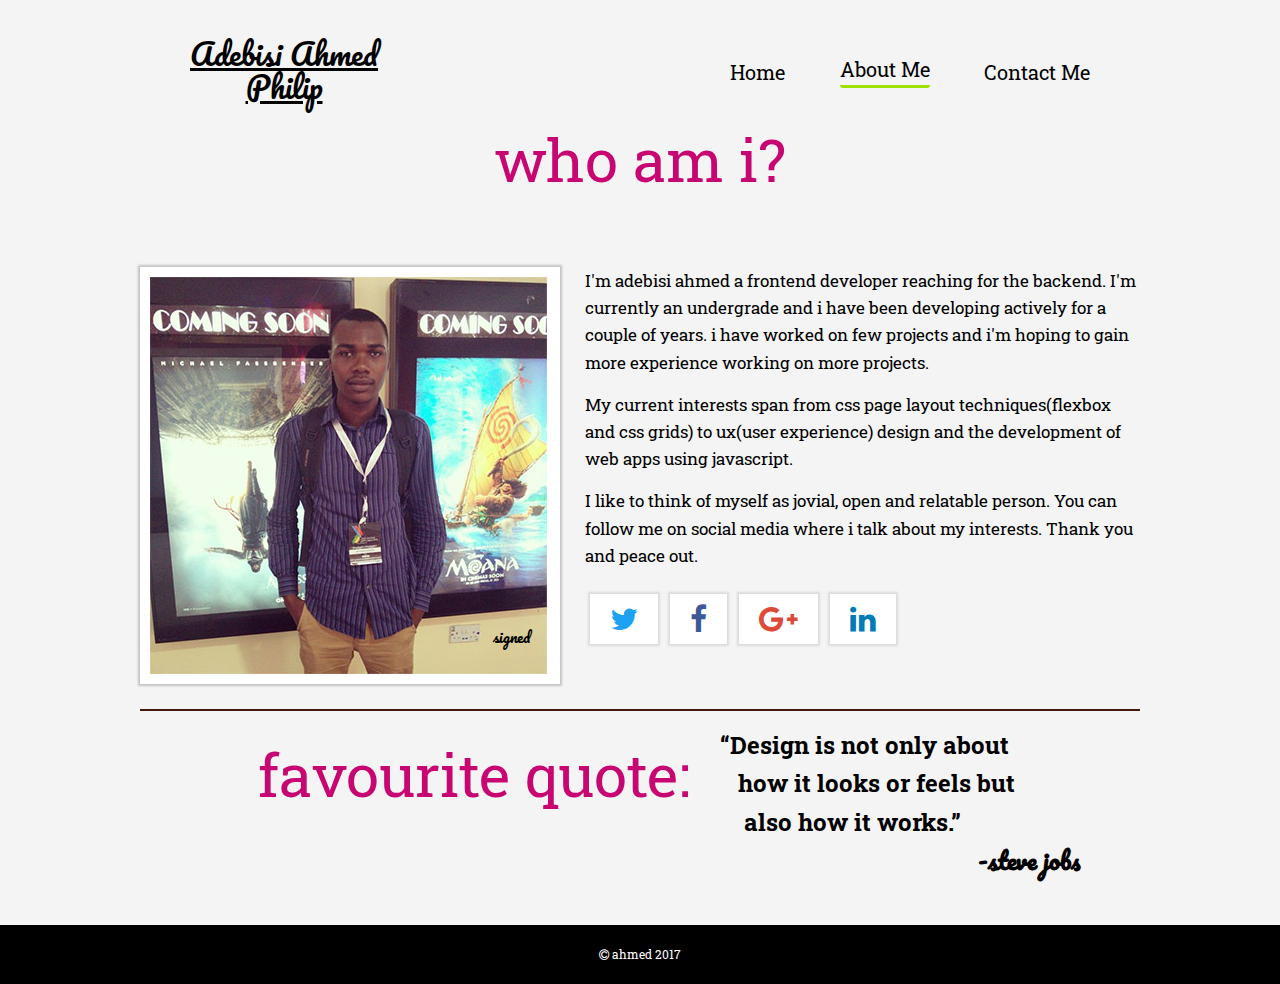
==== about.html @ 214d4275 "initial commit" ====
<!Doctype>
<html>

<head>
    <title>Adebisi Ahmed | About Me</title>
    <meta charset="utf-8">
    <meta name="viewport" content="width=device-width, initial-scale=1">
    <link rel="stylesheet" type="text/css" href="https://maxcdn.bootstrapcdn.com/font-awesome/4.7.0/css/font-awesome.min.css">
    <link rel="stylesheet" type="text/css" href="css/base.css" />
    <link href="https://fonts.googleapis.com/css?family=Pacifico" rel="stylesheet">
    <link href="https://fonts.googleapis.com/css?family=Roboto+Slab" rel="stylesheet">
</head>

<body>

    <div class="wrapper container">
        <header class="main-header">
            <div class="wrapper">
                <h1 class="logo"><a href="index.html">adebisi ahmed<span class="newline">philip</span></a></h1>

                <ul role="navigation">
                    <li><a href="index.html">Home</a></li>
                    <li class="active"><a href="about.html">About Me</a></li>
                    <li><a href="Contact.html">Contact Me</a></li>
                </ul>
            </div>
        </header>
        <h1 class="main-heading">who am i?</h1>

        <section class="about-me-content clearfix">
            <div class="picture">
                <img class="scaled" src="images/me.jpg" />
                <div class="original">
                    <p>signed</p>
                </div>
            </div>
            <div class="text-about-me">
                <p>I'm adebisi ahmed a frontend developer reaching for the backend. I'm currently an undergrade and i have been developing actively for a couple of years. i have worked on few projects and i'm hoping to gain more experience working on more projects.</p>
                <p>My current interests span from css page layout techniques(flexbox and css grids) to ux(user experience) design and the development of web apps using javascript.</p>
                <p>I like to think of myself as jovial, open and relatable person. You can follow me on social media where i talk about my interests. Thank you and peace out.</p>
                <div class="personal-socials">
                    <a href="http://twitter.com/Ade_phil"><i class="fa fa-twitter"></i></a>
                    <a href="https://web.facebook.com/ahmedphilip.adebisi"><i class="fa fa-facebook"></i></a>
                    <a href=""><i class="fa fa-google-plus"></i></a>
                    <a href="https://www.linkedin.com/in/ahmed-adebisi-539355124"><i class="fa fa-linkedin"></i></a>
                </div>
            </div>

        </section>
        <div class="hr"></div>

        <div class="favourite-quote clearfix">
            <div class="favourite-text">
                <p>favourite quote:</p>
            </div>
            <div class="favourite-quote-text">
                <p>“Design is not only about
                    <br>&nbsp;&nbsp;&nbsp;how it looks or feels but
                    <br> &nbsp;&nbsp;&nbsp;&nbsp;also how it works.”<a href="https://en.wikipedia.org/wiki/Steve_Jobs" class="author">&#45;steve jobs</a></p>
            </div>
        </div>
    </div>

    <footer>
        <i class="fa fa-copyright"></i>
        <span>ahmed 2017</span>
    </footer>
</body>

</html>
---- css/base.css ----
/* RESET */

html,
body,
div,
span,
applet,
object,
iframe,
h1,
h2,
h3,
h4,
h5,
h6,
p,
blockquote,
pre,
a,
abbr,
acronym,
address,
big,
cite,
code,
del,
dfn,
em,
img,
ins,
kbd,
q,
s,
samp,
small,
strike,
strong,
sub,
sup,
tt,
var,
b,
u,
i,
center,
dl,
dt,
dd,
ol,
ul,
li,
fieldset,
form,
label,
legend,
table,
caption,
tbody,
tfoot,
thead,
tr,
th,
td,
article,
aside,
canvas,
details,
embed,
figure,
figcaption,
footer,
header,
hgroup,
menu,
nav,
output,
ruby,
section,
summary,
time,
mark,
audio,
video {
    margin: 0;
    padding: 0;
    border: 0;
    font: inherit;
    font-size: 100%;
}
article,
aside,
details,
figcaption,
figure,
footer,
header,
hgroup,
menu,
nav,
section {
    display: block;
}
ul {
    list-style: none;
}
blockquote,
q {
    quotes: none;
}
blockquote:before,
blockquote:after,
q:before,
q:after {
    content: '';
    content: none;
}
table {
    border-collapse: collapse;
    border-spacing: 0;
}
html {
    box-sizing: border-box;
}
*,
*:before,
*:after {
    box-sizing: inherit;
}
html {
    font-size: 62.5%;
}
body {
    font-size: 1.6rem;
    line-height: 1.6;
}
h1 {
    font-size: 3rem;
}
h2 {
    font-size: 2.6rem;
    margin-bottom: 15px;
}
h3 {
    font-size: 2.2rem;
    margin-bottom: 15px;
}
a {
    text-decoration: underline;
    color: inherit;
}
p {
    display: block;
    margin-bottom: 1.5rem;
}

/* Added settings */

.wrapper {
    margin: 0 auto;
    width: 90%;
    max-width: 1000px;
}
body {
    font-family: 'roboto slab';
    font-size: 1.5rem;
    background-color: #f4f4f4;
}

/* footer */

footer {
    background-color: #000;
    padding: 20px 0;
    text-align: center;
    color: #fff;
    font-size: 1.2rem;
    font-family: 'roboto slab';
}
.container {
    min-height: calc(100vh - 59px);
}
.clearfix:after {
    content: "";
    display: table;
    clear: both;
}
img,
embed,
object,
video {
    max-width: 100%;
}


/*Navigation*/

/* navigation */
ul{
    min-width: 40%;
    display:flex;
    flex-wrap: nowrap;
    justify-content: space-between;
    align-items: flex-end;
}
ul a{
    display: block;
    text-decoration: none;
    font-size: 2rem;   
}
ul a:hover, .socials a:hover{
    color: #666;
}
.active{
    border-bottom: 3px solid #9ee300 ;
    border-bottom-right-radius: 3px;
    border-bottom-left-radius: 3px;
    border-top-right-radius: 3px;
    border-top-left-radius: 3px;
    
}
/*.active a:hover{
    cursor:default;
    color: #000;
}*/

/* header */
header .wrapper {
    display: flex;
    justify-content: space-between;
    align-items: center;
}

.main-header{
    margin-top: 30px;
    margin-bottom: 30px;
}

.logo{
    font-family: pacifico;
    text-transform: capitalize;
}
.logo span{
    display: block;
    margin-top: -15px;
    text-align: center;
}
.newline{
    display: block;
    margin-top: -15px;
    text-align: center;
}

/* navigation media query */
@media (max-width:789px){
    header .wrapper{
        display: block;
        font-size: 4.8rem;
    }
    ul{
        margin-top: 15px;
        width: 100%;
        justify-content: space-around;
    }
    ul a{
        font-size: 1.6rem;
    }
    .logo{
        text-align: center;
    }
    h1{
        font-size:2.8rem;
    }
}

/*Hire me form*/
.hire-me {
    padding: 1.5rem;
    margin: 10px 0;
    background-color: #252525;
    color: #fff;
    max-width: 450px;
    margin-right: auto;
    margin-left: auto;
    box-shadow: rgba(0, 0, 0, 0.2) 0 0 3px 2px;
    position: relative;
}
form {
    display: block;
    width: 100%;
    max-width: 350px;
    margin: 0 auto;
}
form > div {
    margin-bottom: 12px;
}
.hire-me-text {
    font-family: pacifico;
    font-size: 3rem;
    text-align: center;
    margin-top: 10px;
    padding-top: 10px;
}
label {
    font-weight: bold;
    display: block;
    padding-bottom: 5px;
}
textarea,
input[type="text"],
input[type="email"] {
    padding: 8px 12px;
    border-radius: 10px;
    display: block;
    width: 100%;
    border: none;
    box-shadow: rgba(255, 255, 255, 0.1) 0 0 4px 4px;
    font-size: 1.6rem;
}
.button {
    padding: 12px 10px;
    background-color: #293148;
    color: #fff;
    border: none;
    display: block;
    margin-right: 0;
    cursor: pointer;
    box-shadow: rgba(41, 49, 72, 0.8) 0 0 2px 2px;
    float: right;
    font-weight: bold;
}
textarea:focus,
input[type="text"]:focus,
input[type="email"]:focus,
.button {
    outline: none;
}
textarea {
    margin-top: 25px;
    font-size: 1.8rem;
    font-family: roboto;
}

/* Form top clip */

.circle {
    border-radius: 50%;
    display: inline-block;
    position: absolute;
    text-align: center;
    cursor: pointer;
}
.big-circle {
    width: 40px;
    height: 40px;
    background: #890d19;
    cursor: pointer;
    top: -20px;
    right: calc(50% - 20px);
    border: 0 solid;
}
.small-circle {
    width: 20px;
    height: 20px;
    background: #00a775;
    font-size: 2.2em;
    top: 10px;
    right: calc(50% - 10px);
    box-shadow: rgba(255, 255, 255, 0.1) 0 3px 3px;
}

/*Index page*/
section {
    padding-top: 30px;
}
h2 {
    text-align: center;
    font-size: 3rem;
}


/* banner */

.banner {
    text-align: center;
    position: relative;
    min-height: 500px;
    background-color: rgba(0, 0, 0, 0.40);
    display: flex;
}
.banner::before {
    content: "";
    position: absolute;
    z-index: -1;
    top: 0;
    left: 0;
    right: 0;
    bottom: 0;
    background: url('../images/workspace2.jpg');
    background-size: cover;
    background-position: center;
}
.banner-text {
    width: 450px;
    padding: 3px 15px;
    color: white;
    font-size: 3rem;
    margin: -15px auto;
}
.banner-heading-text {
    font-size: 6.0rem;
    text-align: center;
    font-family: roboto;
    padding: 0 5px;
    margin-left: 20px;
    margin-bottom: 60px;
}

/* Top projects section */

.project-container {
    display: flex;
    justify-content: space-between;
    flex-wrap: wrap;
    margin: 20px auto 10px;
}
.project-container a {
    flex: 1;
    margin-left: 15px;
    text-decoration: none;
    padding: 1rem;
    min-width: 230px;
}
.project-container a:hover {
    box-shadow: rgba(0, 0, 0, 0.3) 0 0 2px 2px;
}
.project-container a:first-child {
    margin-left: 0px;
}

.project-container h3 {
    text-align: center;
}
.icons {
    padding-bottom: 10px;
    display: block;
    height: 200px;
    margin-left: auto;
    margin-right: auto;
}

/* Strength section */

.strength {
    background-color: #45160c;
    color: #fff;
    min-height: 500px;
    position: relative;
    padding-bottom: 10px;
}
.socials {
    width: 350px;
    color: #fff;
    margin: 40px auto 0;
    padding-left: 40px;
}
.socials a {
    text-decoration: none;
    display: inline-block;
    margin-right: 1.2rem;
    padding-left: 10px;
    text-align: center;
}
.socials .fa {
    display: inline-block;
    font-size: 3.6rem;
}
.socials-description {
    display: block;
}
.strength-container {
    display: flex;
    justify-content: space-around;
    flex-wrap: wrap;
    margin: 0 10px;
}
.slider-container {
    width: 400px;
    display: flex;
    flex-wrap: wrap;
    justify-content: space-between;
    margin-bottom: 30px;
    margin-top: 30px;
     cursor: pointer;
}
.slider {
    width: 250px;
    height: 30px;
    transition: 0.8s all linear;
    background-color: #fff;
    position: relative;
}
.motion::after {
    content: attr(data-percent);
    position: absolute;
    color: rgba(0,0,0,0.9);
    font-weight:bold;
    font-size: 1.7rem;
    top: 1px;
    left: 30px;
    opacity: 0;
    transition: 1s 0.1s all ease-in-out;
}
.motion {
    width: 0%;
    height: 30px;
    background: linear-gradient(to right, #78d8ff 50%, #78d8ff 50%) repeat;
    /*   cubic-bezier(.01,.91,.41,.81) ;*/
    transition: 0.9s  all ease-in-out;
}
.slider-container:hover > .slider > .html {
    width: 100%;
}
.slider-container:hover > .slider > .css {
    width: 80%;
}
.slider-container:hover > .slider > .php {
    width: 40%;
}
.slider-container:hover > .slider > .java,
.slider-container:hover > .slider > .javascript,
.slider-container:hover > .slider > .csharp {
    width: 50%;
}

.slider-container:hover .motion::after{
    opacity: 1;
}

.language {
    font-size: 2.4rem;
}

/* media query */
@media (max-width:590px) {
    body {
        font-size: 1.4rem;
    }
    .project-container,
    .project-container a {
        display: block;
    }
    .slider-container .slider {
        width: 150px;
        height: 20px;
    }
    .slider-container {
        width: 268px;
        justify-content: space-between;
    }
    .motion {
        height: 20px;
    }
    .motion::after {
        display: none;
    }
    .language {
        font-size: 2.0rem;
        text-align: center;
    }
    .project1 img,
    .project3 img {
        width: 200px;
    }
    .footer {
        font-size: 0.6rem;
    }
}

/*About page*/


.text-about-me p {
    font-size: 1.7rem;
}
.about-me-content {
    margin-top: 30px;
}
.main-heading {
    font-size: 6rem;
    color: #c70671;
    text-align: center;
    margin-top: -30px;
}
.picture {
    background-color: #fff;
    padding: 10px;
    width: 42%;
    min-width: 254px;
    float: left;
    margin-right: 25px;
    margin-bottom: 10px;
    position: relative;
    box-shadow: rgba(0, 0, 0, 0.2) 0 0 2px 2px;
}
img.scaled {
    min-width: 234px;
    max-width: 100%;
}
.text-about-me {
    padding: 0 3px;
    margin-bottom: 20px;
}
.hr {
    width: 100%;
    border: 1px solid #45160C;
    margin: 15px 0;
}

/* Favourite quote section */

.favourite-text {
    width: 55%;
    float: left;
    font-size: 6rem;
    color: #c70671;
    text-align: right;
    margin-bottom: 30px;
}
.favourite-quote-text {
    float: right;
    width: 42%;
    font-size: 2.4rem;
    font-weight: bold;
    text-align: justify;
    margin-left: 0px;
    margin-bottom: 30px;
}
.fa-twitter {
    color: rgba(29, 161, 242, 1);
}
.fa-facebook {
    color: rgba(59, 89, 152, 1);
}
.fa-google-plus {
    color: rgba(220, 74, 56, 1);
}
.fa-linkedin {
    color: rgba(0, 123, 182, 1);
}
.personal-socials {
    display: inline-block;
    width: 320px;
    margin: 10px 0;
    font-size: 3rem;
    text-align: center;
}
.personal-socials a {
    display: inline-block;
    background-color: rgba(255, 255, 255, 1);
    padding: 10px 20px;
    box-shadow: 0px 0px 2px 2px rgba(0, 0, 0, 0.1);
    margin-right: 5px;
}
.fa {
    transition: transform 300ms ease-in-out;
}
.personal-socials a:hover > .fa {
    /*    color: rgba(29,161, 242,0.7);*/
    transform: scale(1.2) rotate(-3deg);
}
.author {
    display: block;
    text-align: right;
    font-family: pacifico;
    text-decoration: none;
    padding-right: 60px;
}
.original {
    position: absolute;
    bottom: 20px;
    right: 30px;
    font-family: pacifico;
}
@media (max-width: 930px) {
    .favourite-text,
    .favourite-quote-text {
        float: none;
        text-align: center;
        width: 100%;
    }
    img.scaled {
        width: 397px;
    }
    .picture {
        float: none;
        width: 417px;
        display: block;
        margin-left: auto;
        margin-right: auto;
    }
    .text-about-me p {
        font-size: 1.4rem;
    }
    .personal-socials {
        display: block;
        margin-left: auto;
        margin-right: auto;
    }
}
@media (max-width: 460px) {
    img.scaled {
        width: 200px;
    }
    .picture {
        width: 220px;
    }
    .favourite-text,
    .main-heading {
        font-size: 2.5rem;
        margin-bottom: 10px;
        margin-top: 5px;
    }
    .favourite-quote-text {
        font-size: 1.7rem;
    }
    .personal-socials {
        width: 250px;
        font-size: 1.6rem;
    }
    .personal-socials a {
        padding: 5px 10px;
    }
}

/*Thanks*/

.thanks{
    padding-top:60px;
    text-align: center;
}
.thanks a{
    /*font-size:15px;*/
    color:purple;
}
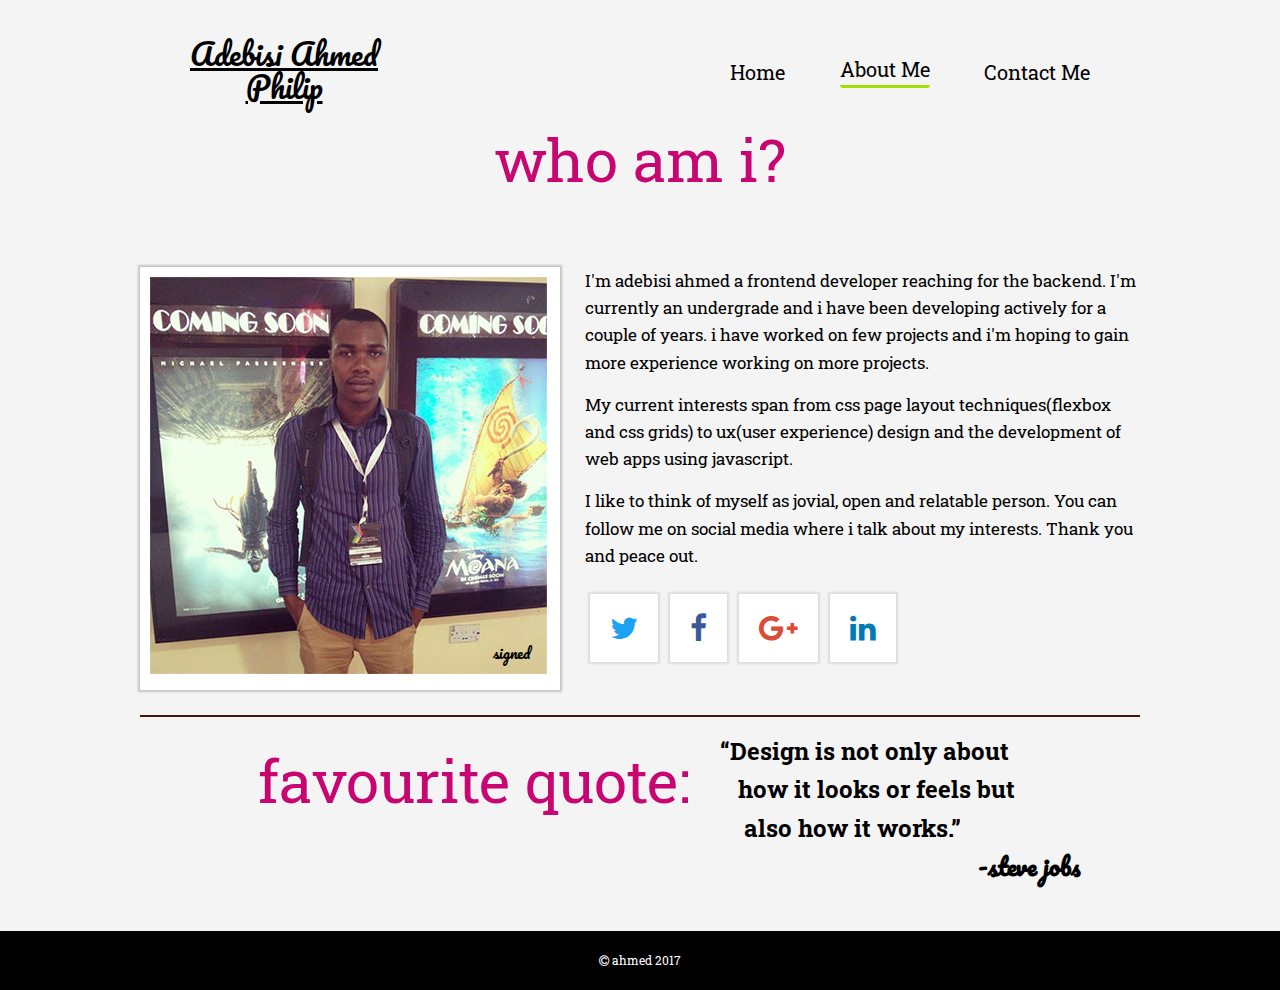
==== commit d213435a: "minor changes" ====
--- a/about.html
+++ b/about.html
@@ -1,4 +1,4 @@
-<!Doctype>
+<!Doctype html>
 <html>
 
 <head>
@@ -67,4 +67,4 @@
     </footer>
 </body>
 
-</html>+</html>
--- a/css/base.css
+++ b/css/base.css
@@ -218,12 +218,7 @@
     border-top-left-radius: 3px;
     
 }
-/*.active a:hover{
-    cursor:default;
-    color: #000;
-}*/
-
-/* header */
+
 header .wrapper {
     display: flex;
     justify-content: space-between;
@@ -677,7 +672,7 @@
 }
 .original {
     position: absolute;
-    bottom: 20px;
+    bottom: 10px;
     right: 30px;
     font-family: pacifico;
 }
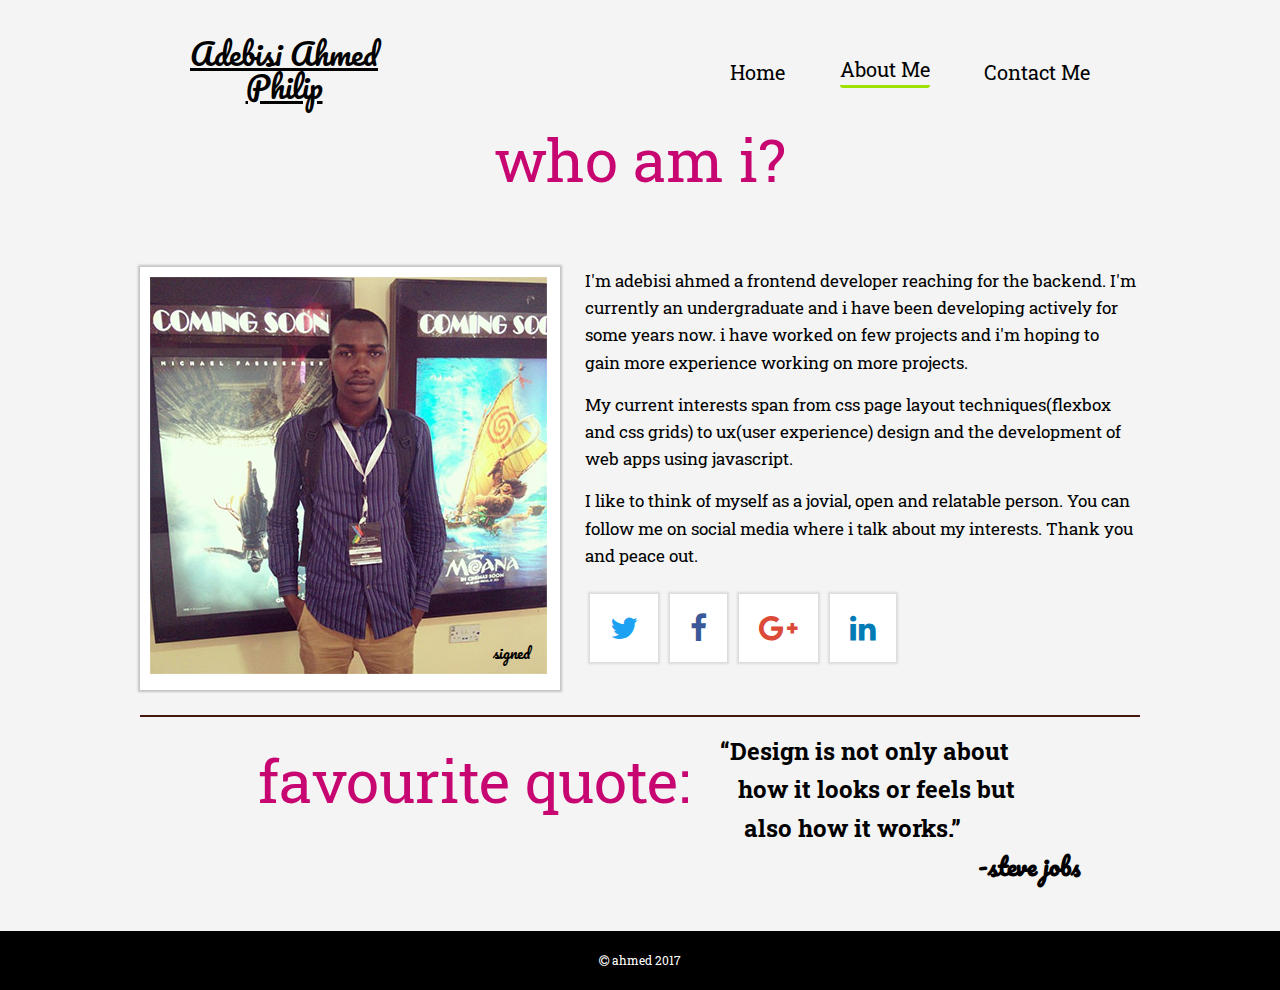
==== commit 16bcd80a: "changed about me text" ====
--- a/about.html
+++ b/about.html
@@ -35,9 +35,9 @@
                 </div>
             </div>
             <div class="text-about-me">
-                <p>I'm adebisi ahmed a frontend developer reaching for the backend. I'm currently an undergrade and i have been developing actively for a couple of years. i have worked on few projects and i'm hoping to gain more experience working on more projects.</p>
+                <p>I'm adebisi ahmed a frontend developer reaching for the backend. I'm currently an undergraduate and i have been developing actively for some years now. i have worked on few projects and i'm hoping to gain more experience working on more projects.</p>
                 <p>My current interests span from css page layout techniques(flexbox and css grids) to ux(user experience) design and the development of web apps using javascript.</p>
-                <p>I like to think of myself as jovial, open and relatable person. You can follow me on social media where i talk about my interests. Thank you and peace out.</p>
+                <p>I like to think of myself as a jovial, open and relatable person. You can follow me on social media where i talk about my interests. Thank you and peace out.</p>
                 <div class="personal-socials">
                     <a href="http://twitter.com/Ade_phil"><i class="fa fa-twitter"></i></a>
                     <a href="https://web.facebook.com/ahmedphilip.adebisi"><i class="fa fa-facebook"></i></a>
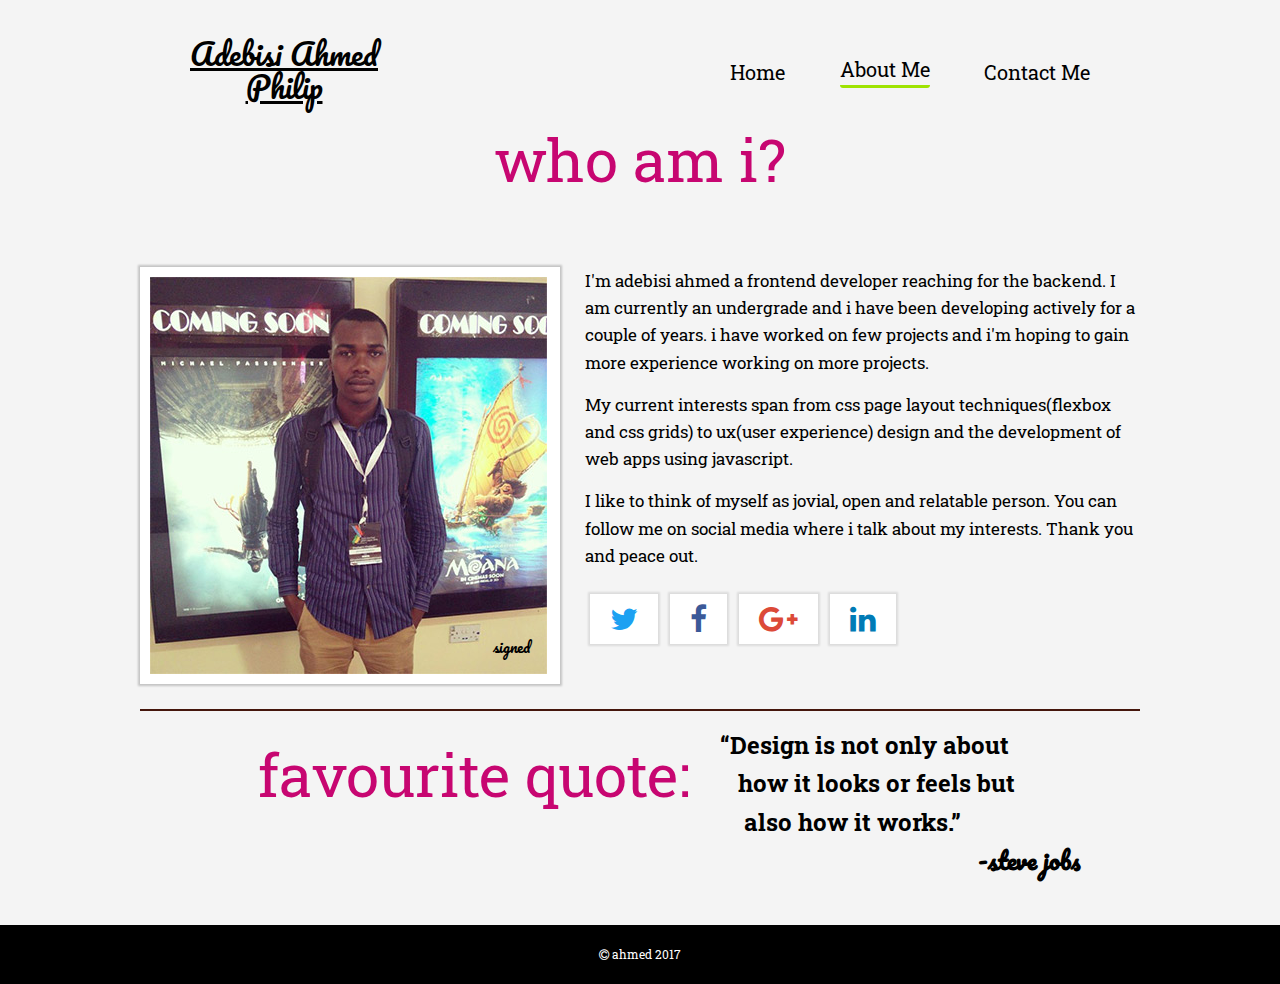
==== commit 8e2d2000: "about me text changed" ====
--- a/about.html
+++ b/about.html
@@ -1,4 +1,4 @@
-<!Doctype html>
+<!Doctype>
 <html>
 
 <head>
@@ -35,9 +35,9 @@
                 </div>
             </div>
             <div class="text-about-me">
-                <p>I'm adebisi ahmed a frontend developer reaching for the backend. I'm currently an undergraduate and i have been developing actively for some years now. i have worked on few projects and i'm hoping to gain more experience working on more projects.</p>
+                <p>I'm adebisi ahmed a frontend developer reaching for the backend. I am currently an undergrade and i have been developing actively for a couple of years. i have worked on few projects and i'm hoping to gain more experience working on more projects.</p>
                 <p>My current interests span from css page layout techniques(flexbox and css grids) to ux(user experience) design and the development of web apps using javascript.</p>
-                <p>I like to think of myself as a jovial, open and relatable person. You can follow me on social media where i talk about my interests. Thank you and peace out.</p>
+                <p>I like to think of myself as jovial, open and relatable person. You can follow me on social media where i talk about my interests. Thank you and peace out.</p>
                 <div class="personal-socials">
                     <a href="http://twitter.com/Ade_phil"><i class="fa fa-twitter"></i></a>
                     <a href="https://web.facebook.com/ahmedphilip.adebisi"><i class="fa fa-facebook"></i></a>
@@ -67,4 +67,4 @@
     </footer>
 </body>
 
-</html>
+</html>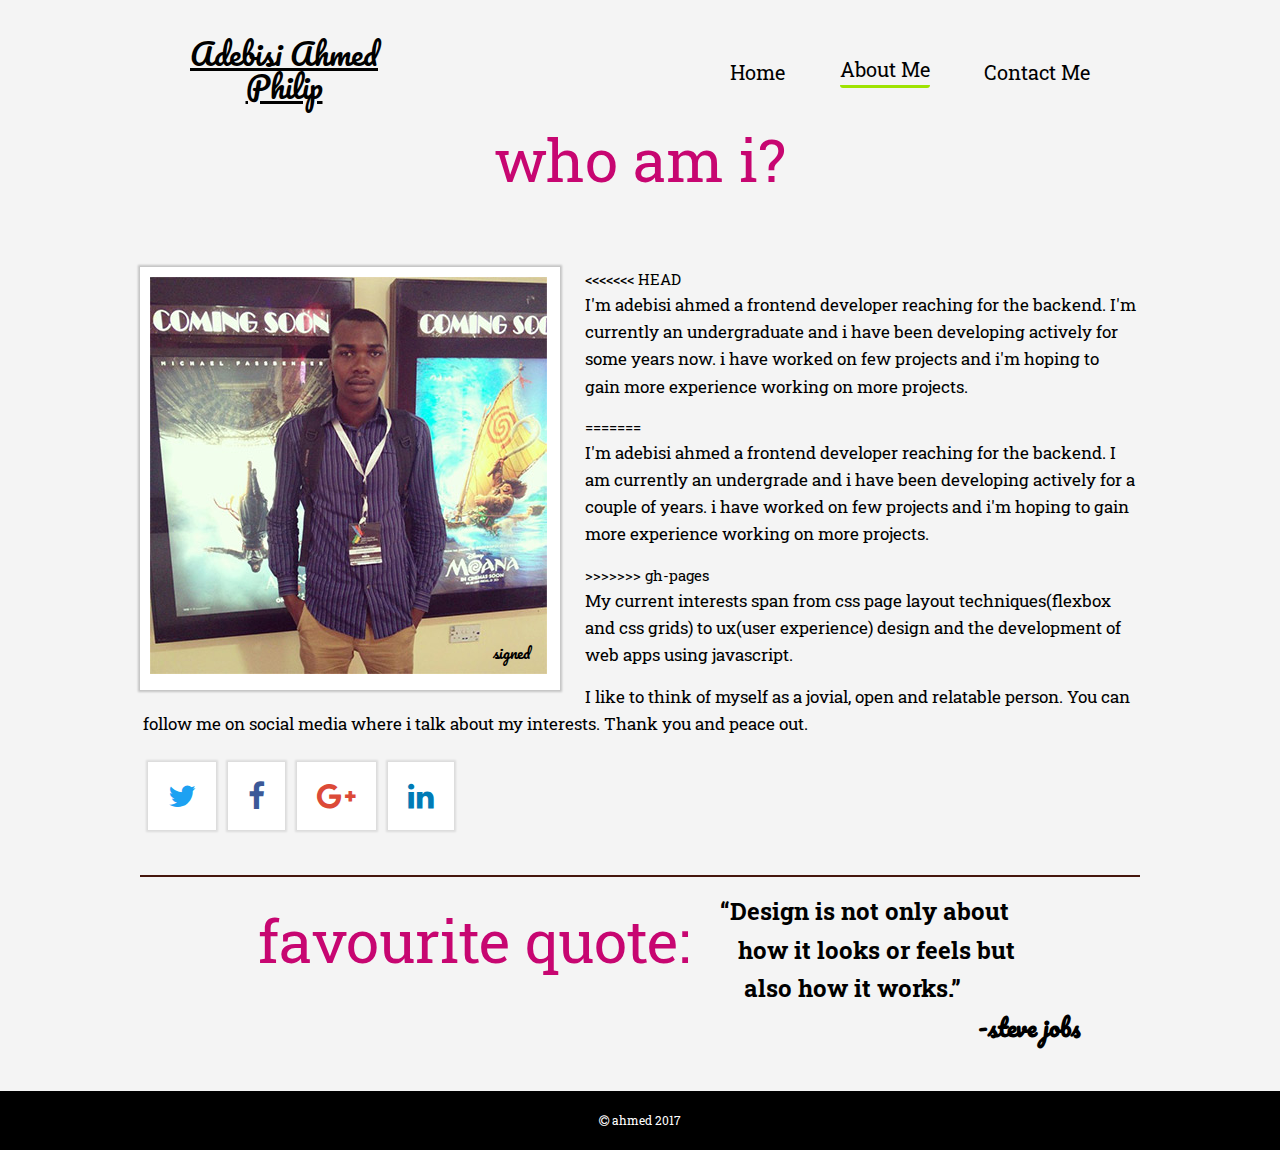
==== commit e064bdff: "about me text changed" ====
--- a/about.html
+++ b/about.html
@@ -1,4 +1,4 @@
-<!Doctype>
+<!Doctype html>
 <html>
 
 <head>
@@ -35,9 +35,13 @@
                 </div>
             </div>
             <div class="text-about-me">
+<<<<<<< HEAD
+                <p>I'm adebisi ahmed a frontend developer reaching for the backend. I'm currently an undergraduate and i have been developing actively for some years now. i have worked on few projects and i'm hoping to gain more experience working on more projects.</p>
+=======
                 <p>I'm adebisi ahmed a frontend developer reaching for the backend. I am currently an undergrade and i have been developing actively for a couple of years. i have worked on few projects and i'm hoping to gain more experience working on more projects.</p>
+>>>>>>> gh-pages
                 <p>My current interests span from css page layout techniques(flexbox and css grids) to ux(user experience) design and the development of web apps using javascript.</p>
-                <p>I like to think of myself as jovial, open and relatable person. You can follow me on social media where i talk about my interests. Thank you and peace out.</p>
+                <p>I like to think of myself as a jovial, open and relatable person. You can follow me on social media where i talk about my interests. Thank you and peace out.</p>
                 <div class="personal-socials">
                     <a href="http://twitter.com/Ade_phil"><i class="fa fa-twitter"></i></a>
                     <a href="https://web.facebook.com/ahmedphilip.adebisi"><i class="fa fa-facebook"></i></a>
@@ -67,4 +71,4 @@
     </footer>
 </body>
 
-</html>+</html>
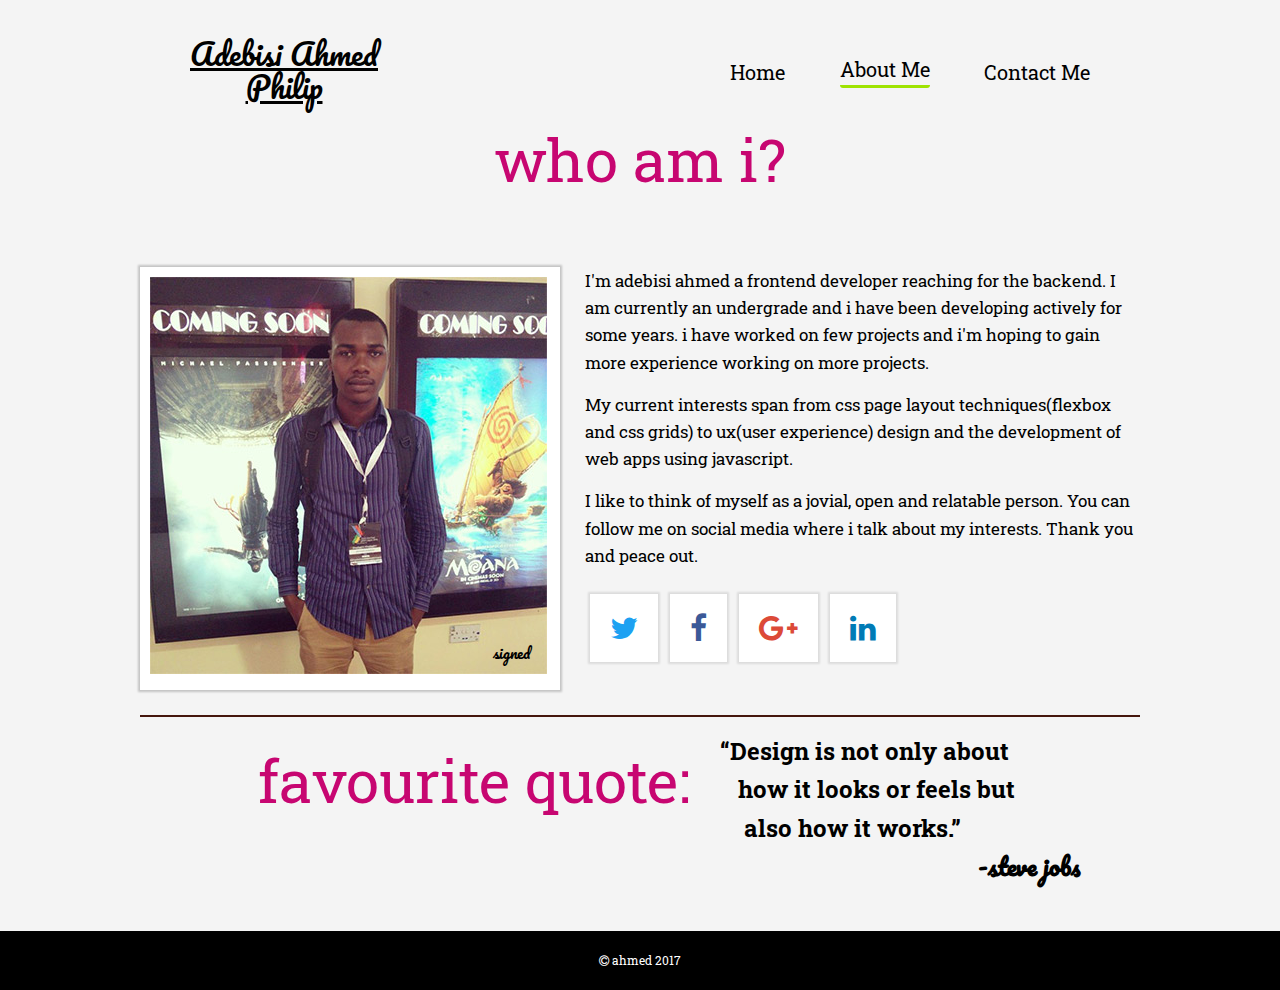
==== commit c5de4dba: "about me text changed" ====
--- a/about.html
+++ b/about.html
@@ -35,11 +35,7 @@
                 </div>
             </div>
             <div class="text-about-me">
-<<<<<<< HEAD
-                <p>I'm adebisi ahmed a frontend developer reaching for the backend. I'm currently an undergraduate and i have been developing actively for some years now. i have worked on few projects and i'm hoping to gain more experience working on more projects.</p>
-=======
-                <p>I'm adebisi ahmed a frontend developer reaching for the backend. I am currently an undergrade and i have been developing actively for a couple of years. i have worked on few projects and i'm hoping to gain more experience working on more projects.</p>
->>>>>>> gh-pages
+                <p>I'm adebisi ahmed a frontend developer reaching for the backend. I am currently an undergrade and i have been developing actively for some years. i have worked on few projects and i'm hoping to gain more experience working on more projects.</p>
                 <p>My current interests span from css page layout techniques(flexbox and css grids) to ux(user experience) design and the development of web apps using javascript.</p>
                 <p>I like to think of myself as a jovial, open and relatable person. You can follow me on social media where i talk about my interests. Thank you and peace out.</p>
                 <div class="personal-socials">
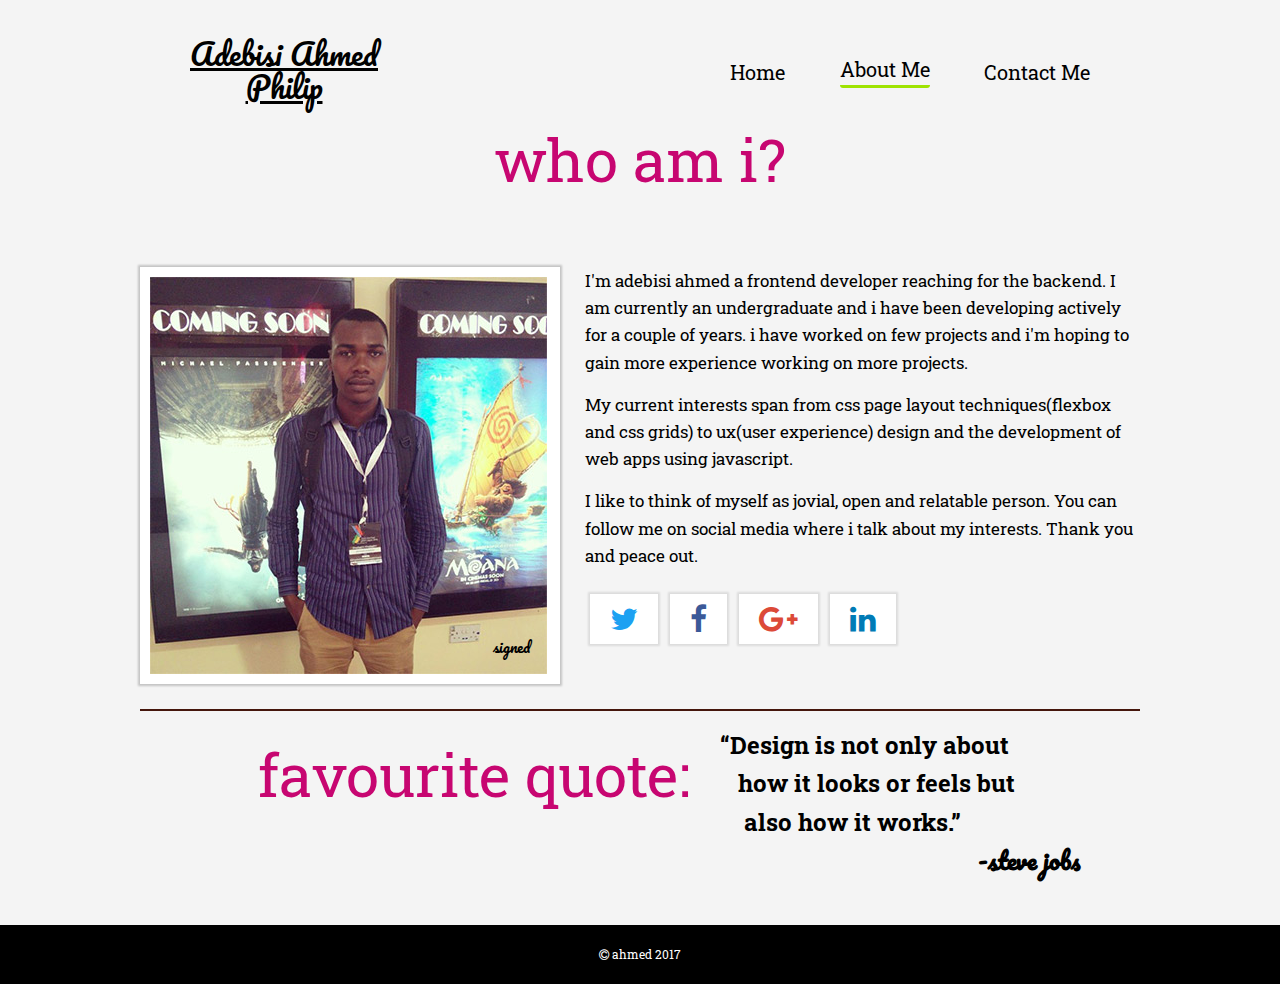
==== commit 6b5f0b55: "about me text chnaged" ====
--- a/about.html
+++ b/about.html
@@ -1,4 +1,4 @@
-<!Doctype html>
+<!Doctype>
 <html>
 
 <head>
@@ -35,9 +35,9 @@
                 </div>
             </div>
             <div class="text-about-me">
-                <p>I'm adebisi ahmed a frontend developer reaching for the backend. I am currently an undergrade and i have been developing actively for some years. i have worked on few projects and i'm hoping to gain more experience working on more projects.</p>
+                <p>I'm adebisi ahmed a frontend developer reaching for the backend. I am currently an undergraduate and i have been developing actively for a couple of years. i have worked on few projects and i'm hoping to gain more experience working on more projects.</p>
                 <p>My current interests span from css page layout techniques(flexbox and css grids) to ux(user experience) design and the development of web apps using javascript.</p>
-                <p>I like to think of myself as a jovial, open and relatable person. You can follow me on social media where i talk about my interests. Thank you and peace out.</p>
+                <p>I like to think of myself as jovial, open and relatable person. You can follow me on social media where i talk about my interests. Thank you and peace out.</p>
                 <div class="personal-socials">
                     <a href="http://twitter.com/Ade_phil"><i class="fa fa-twitter"></i></a>
                     <a href="https://web.facebook.com/ahmedphilip.adebisi"><i class="fa fa-facebook"></i></a>
@@ -67,4 +67,4 @@
     </footer>
 </body>
 
-</html>
+</html>